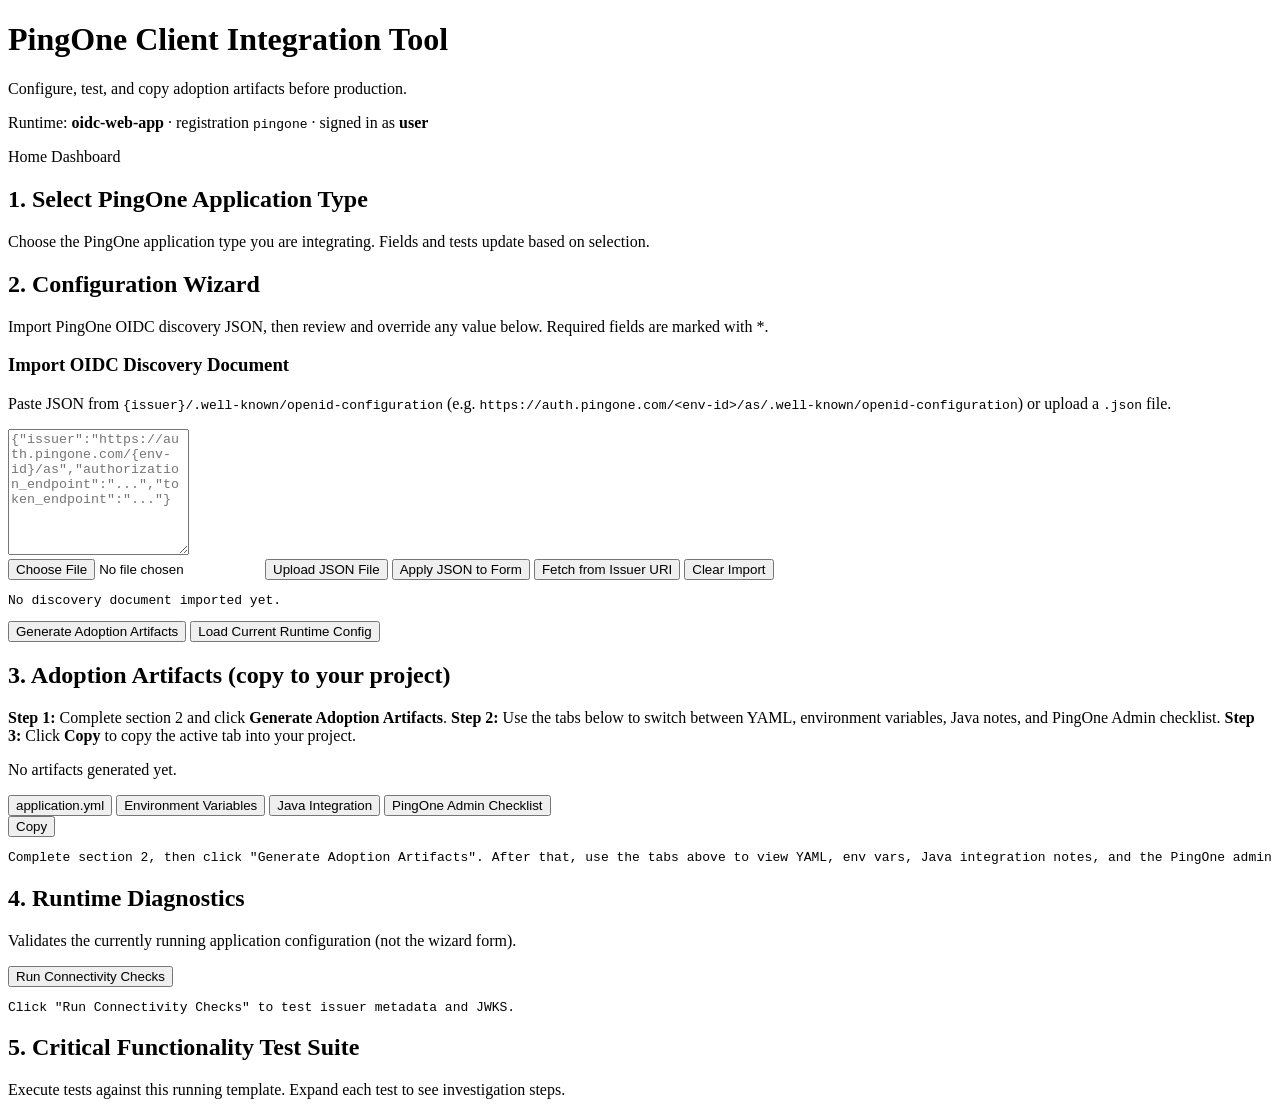
==== src/main/resources/templates/tool/index.html @ 47490558 "adding new feature" ====
<!DOCTYPE html>
<html lang="en" xmlns:th="http://www.thymeleaf.org"
      xmlns:sec="http://www.thymeleaf.org/extras/spring-security">
<head>
    <meta charset="UTF-8"/>
    <meta name="viewport" content="width=device-width, initial-scale=1"/>
    <title>PingOne Client Integration Tool</title>
    <link rel="stylesheet" th:href="@{/css/app.css}"/>
    <meta name="_csrf" th:content="${_csrf.token}"/>
    <meta name="_csrf_parameter" th:content="${_csrf.parameterName}"/>
    <meta name="runtime-login-path" th:content="${runtimeLoginPath}"/>
</head>
<body>
<main class="container container-wide">
    <header class="page-header">
        <div>
            <h1>PingOne Client Integration Tool</h1>
            <p class="subtitle">Configure, test, and copy adoption artifacts before production.</p>
            <p class="subtitle runtime-badge">
                Runtime: <strong th:text="${runtimeType}">oidc-web-app</strong>
                · registration <code th:text="${runtimeRegistrationId}">pingone</code>
                <span sec:authorize="isAuthenticated()"> · signed in as <strong sec:authentication="name">user</strong></span>
            </p>
        </div>
        <div class="header-actions">
            <a class="btn btn-link" th:href="@{/}">Home</a>
            <a class="btn btn-link" th:href="@{/dashboard}" sec:authorize="isAuthenticated()">Dashboard</a>
        </div>
    </header>

    <div class="tool-layout">
        <section class="card">
            <h2>1. Select PingOne Application Type</h2>
            <p class="help-text">Choose the PingOne application type you are integrating. Fields and tests update based on selection.</p>
            <div id="type-selector" class="type-grid"></div>
            <div id="type-summary" class="type-summary"></div>
        </section>

        <section class="card">
            <h2>2. Configuration Wizard</h2>
            <p class="help-text">Import PingOne OIDC discovery JSON, then review and override any value below. Required fields are marked with <span class="required">*</span>.</p>

            <div class="discovery-import-panel">
                <h3>Import OIDC Discovery Document</h3>
                <p class="help-text">Paste JSON from <code>{issuer}/.well-known/openid-configuration</code> (e.g. <code>https://auth.pingone.com/&lt;env-id&gt;/as/.well-known/openid-configuration</code>) or upload a <code>.json</code> file.</p>
                <textarea id="discovery-json-input" class="discovery-json-input" rows="8" placeholder='{"issuer":"https://auth.pingone.com/{env-id}/as","authorization_endpoint":"...","token_endpoint":"..."}'></textarea>
                <div class="actions discovery-import-actions">
                    <input type="file" id="discovery-file-input" accept=".json,application/json" class="visually-hidden"/>
                    <button type="button" id="btn-discovery-upload" class="btn">Upload JSON File</button>
                    <button type="button" id="btn-discovery-apply" class="btn btn-primary">Apply JSON to Form</button>
                    <button type="button" id="btn-discovery-fetch" class="btn">Fetch from Issuer URI</button>
                    <button type="button" id="btn-discovery-clear" class="btn btn-secondary">Clear Import</button>
                </div>
                <pre id="discovery-import-status" class="discovery-import-status">No discovery document imported yet.</pre>
            </div>

            <form id="config-form" class="config-form"></form>
            <div class="actions">
                <button type="button" id="btn-generate" class="btn btn-primary">Generate Adoption Artifacts</button>
                <button type="button" id="btn-load-runtime" class="btn">Load Current Runtime Config</button>
            </div>
        </section>

        <section class="card" id="artifacts-section">
            <h2>3. Adoption Artifacts (copy to your project)</h2>
            <p class="help-text">
                <strong>Step 1:</strong> Complete section 2 and click <strong>Generate Adoption Artifacts</strong>.
                <strong>Step 2:</strong> Use the tabs below to switch between YAML, environment variables, Java notes, and PingOne Admin checklist.
                <strong>Step 3:</strong> Click <strong>Copy</strong> to copy the active tab into your project.
            </p>
            <p id="artifacts-status" class="artifacts-status">No artifacts generated yet.</p>
            <div class="snippet-tabs" id="snippet-tabs">
                <button type="button" class="snippet-tab active" data-tab="yaml">application.yml</button>
                <button type="button" class="snippet-tab" data-tab="env">Environment Variables</button>
                <button type="button" class="snippet-tab" data-tab="java">Java Integration</button>
                <button type="button" class="snippet-tab" data-tab="admin">PingOne Admin Checklist</button>
            </div>
            <div class="snippet-panel">
                <button type="button" class="btn btn-sm copy-btn" data-copy-target="snippet-content">Copy</button>
                <pre id="snippet-content" class="json-block">Complete section 2, then click "Generate Adoption Artifacts". After that, use the tabs above to view YAML, env vars, Java integration notes, and the PingOne admin checklist.</pre>
            </div>
        </section>

        <section class="card">
            <h2>4. Runtime Diagnostics</h2>
            <p class="help-text">Validates the currently running application configuration (not the wizard form).</p>
            <button type="button" id="btn-diagnostics" class="btn btn-primary">Run Connectivity Checks</button>
            <pre id="diagnostics-output" class="json-block diagnostics-output">Click "Run Connectivity Checks" to test issuer metadata and JWKS.</pre>
        </section>

        <section class="card">
            <h2>5. Critical Functionality Test Suite</h2>
            <p class="help-text">Execute tests against this running template. Expand each test to see investigation steps.</p>
            <div id="test-suite"></div>
        </section>
    </div>
</main>

<script type="application/json" id="tool-catalog-json" th:text="${catalogJson}"></script>
<script th:src="@{/js/client-tool.js}"></script>
</body>
</html>
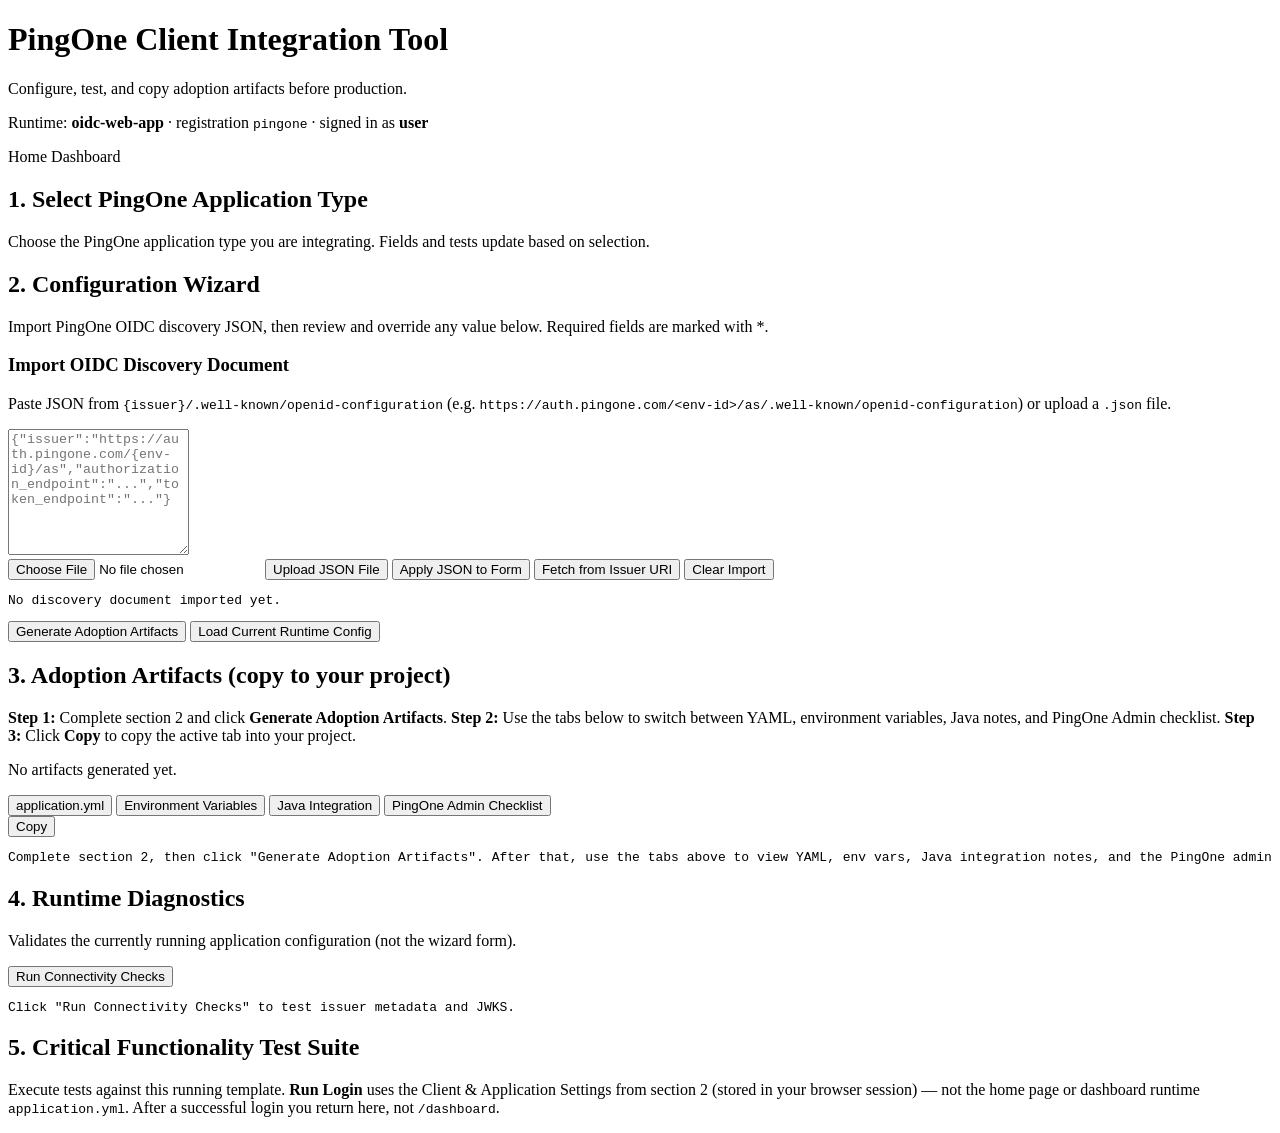
==== commit 95d28fa1: "fixing login in tool" ====
--- a/src/main/resources/templates/tool/index.html
+++ b/src/main/resources/templates/tool/index.html
@@ -90,7 +90,7 @@
 
         <section class="card">
             <h2>5. Critical Functionality Test Suite</h2>
-            <p class="help-text">Execute tests against this running template. Expand each test to see investigation steps.</p>
+            <p class="help-text">Execute tests against this running template. <strong>Run Login</strong> uses the Client &amp; Application Settings from section 2 (stored in your browser session) — not the home page or dashboard runtime <code>application.yml</code>. After a successful login you return here, not <code>/dashboard</code>.</p>
             <div id="test-suite"></div>
         </section>
     </div>
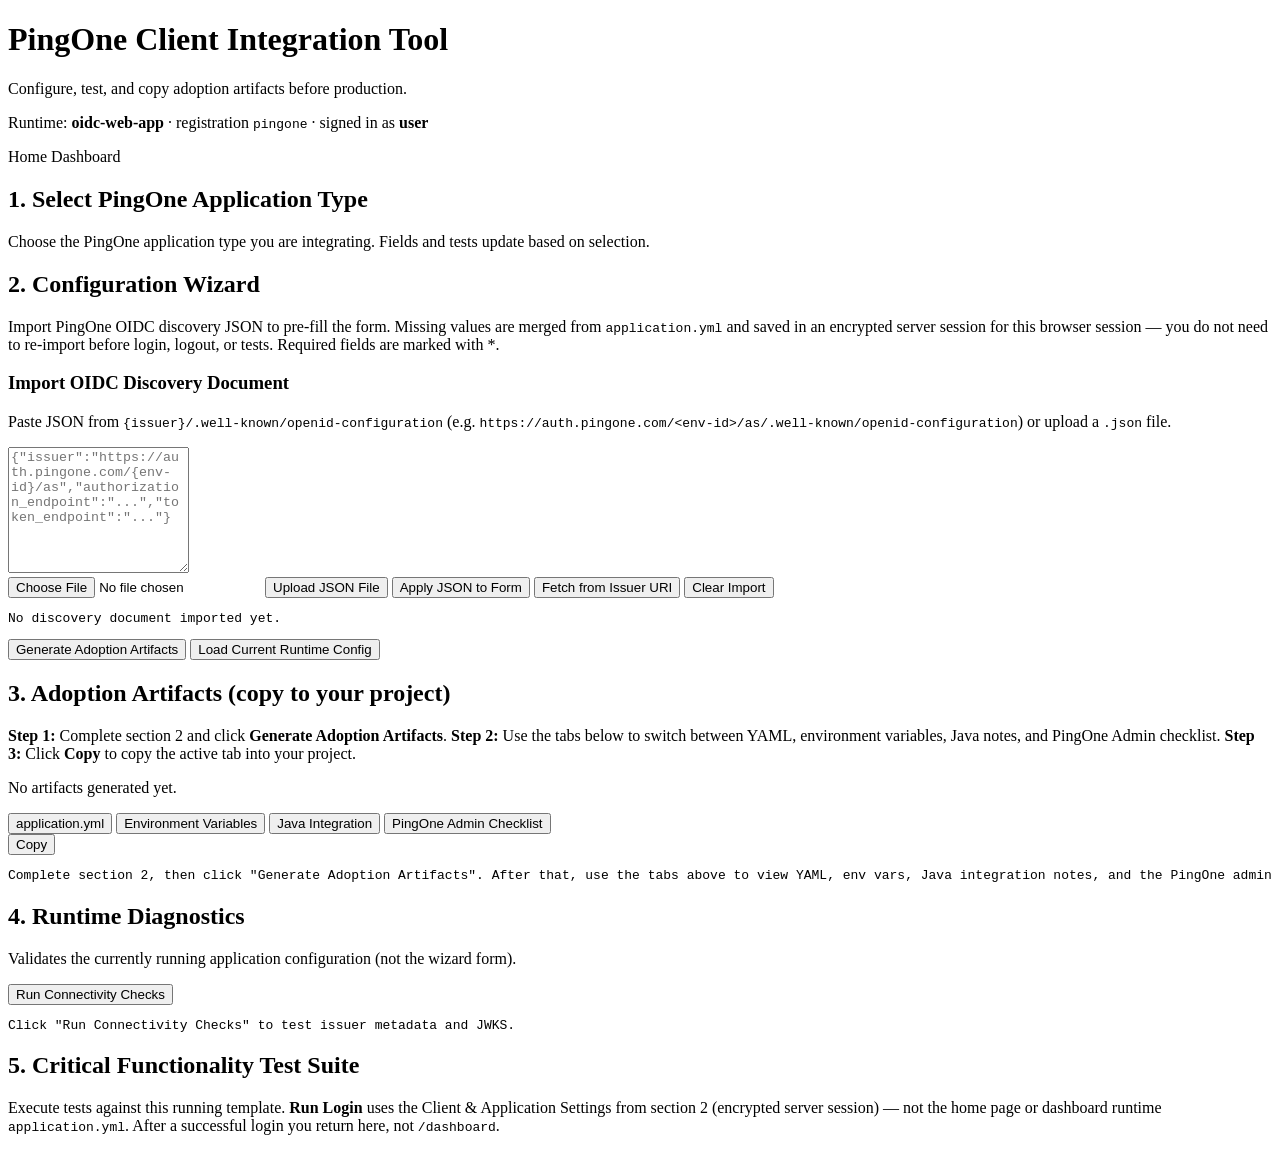
==== commit 5d805cc5: "fixing issue" ====
--- a/src/main/resources/templates/tool/index.html
+++ b/src/main/resources/templates/tool/index.html
@@ -38,7 +38,7 @@
 
         <section class="card">
             <h2>2. Configuration Wizard</h2>
-            <p class="help-text">Import PingOne OIDC discovery JSON, then review and override any value below. Required fields are marked with <span class="required">*</span>.</p>
+            <p class="help-text">Import PingOne OIDC discovery JSON to pre-fill the form. Missing values are merged from <code>application.yml</code> and saved in an encrypted server session for this browser session — you do not need to re-import before login, logout, or tests. Required fields are marked with <span class="required">*</span>.</p>
 
             <div class="discovery-import-panel">
                 <h3>Import OIDC Discovery Document</h3>
@@ -90,7 +90,7 @@
 
         <section class="card">
             <h2>5. Critical Functionality Test Suite</h2>
-            <p class="help-text">Execute tests against this running template. <strong>Run Login</strong> uses the Client &amp; Application Settings from section 2 (stored in your browser session) — not the home page or dashboard runtime <code>application.yml</code>. After a successful login you return here, not <code>/dashboard</code>.</p>
+            <p class="help-text">Execute tests against this running template. <strong>Run Login</strong> uses the Client &amp; Application Settings from section 2 (encrypted server session) — not the home page or dashboard runtime <code>application.yml</code>. After a successful login you return here, not <code>/dashboard</code>.</p>
             <div id="test-suite"></div>
         </section>
     </div>
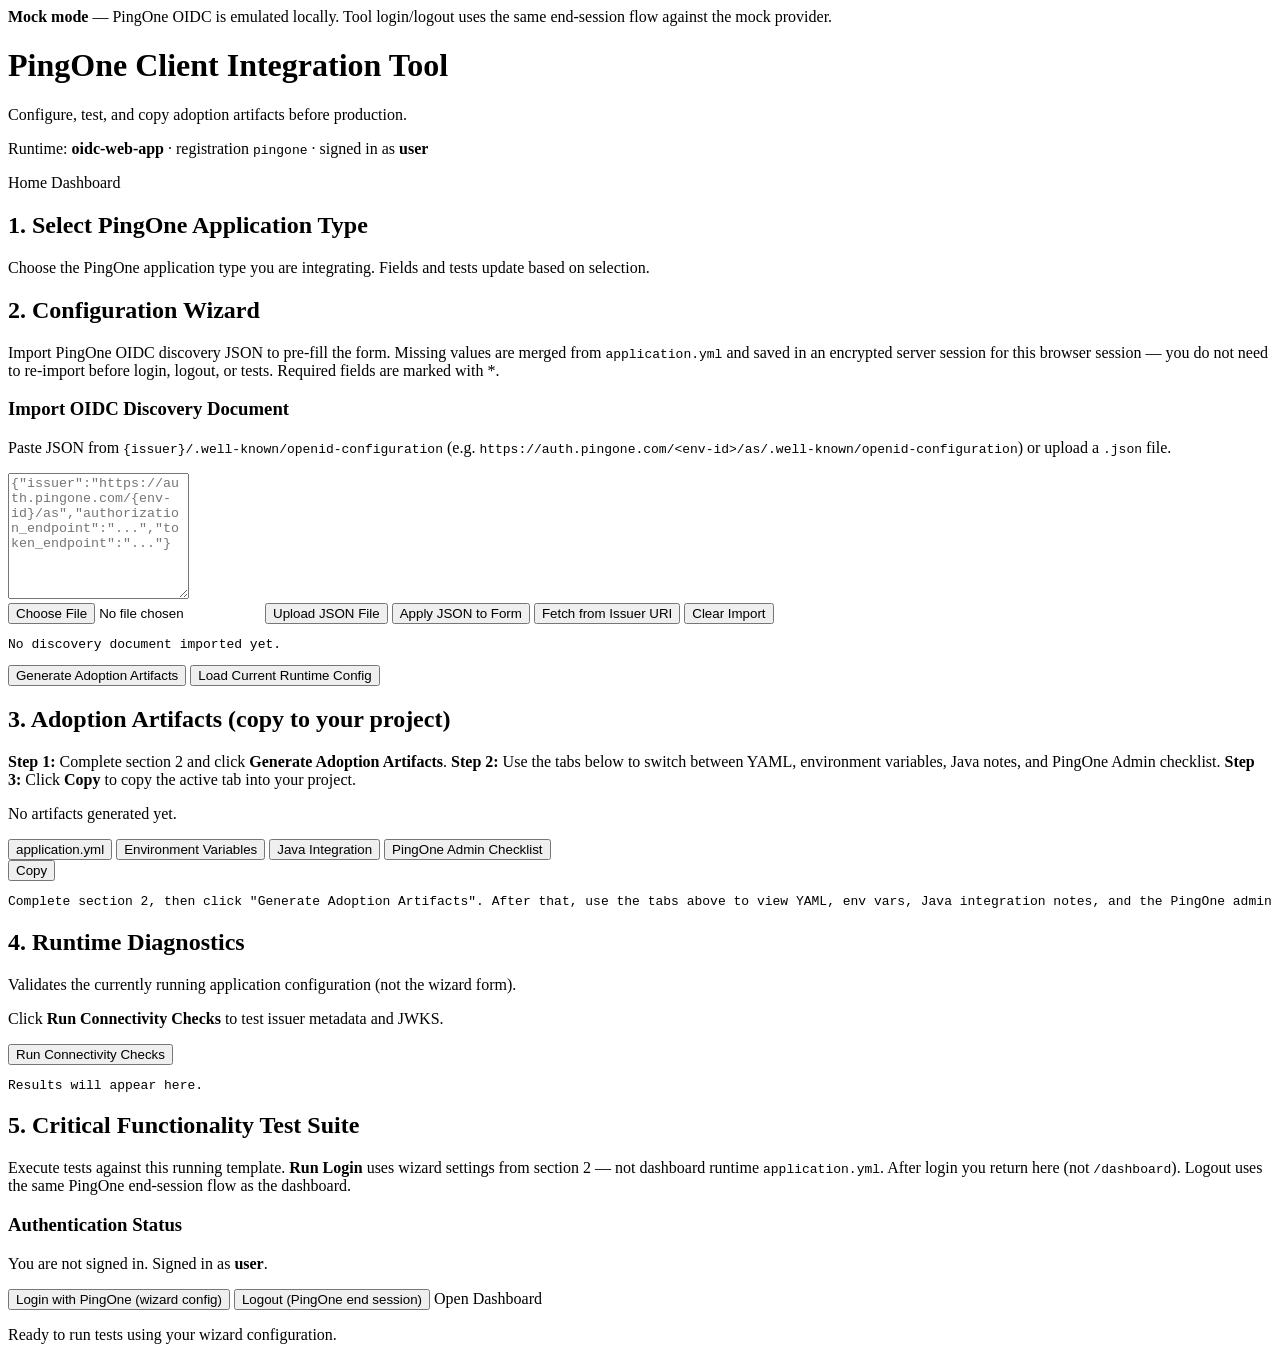
==== commit bdc49c0a: "fixing issue" ====
--- a/src/main/resources/templates/tool/index.html
+++ b/src/main/resources/templates/tool/index.html
@@ -12,6 +12,10 @@
 </head>
 <body>
 <main class="container container-wide">
+    <div class="mock-banner" th:if="${pingoneMockMode}">
+        <strong>Mock mode</strong> — PingOne OIDC is emulated locally. Tool login/logout uses the same end-session flow against the mock provider.
+    </div>
+
     <header class="page-header">
         <div>
             <h1>PingOne Client Integration Tool</h1>
@@ -84,13 +88,33 @@
         <section class="card">
             <h2>4. Runtime Diagnostics</h2>
             <p class="help-text">Validates the currently running application configuration (not the wizard form).</p>
+            <p id="diagnostics-status" class="action-status">Click <strong>Run Connectivity Checks</strong> to test issuer metadata and JWKS.</p>
             <button type="button" id="btn-diagnostics" class="btn btn-primary">Run Connectivity Checks</button>
-            <pre id="diagnostics-output" class="json-block diagnostics-output">Click "Run Connectivity Checks" to test issuer metadata and JWKS.</pre>
+            <pre id="diagnostics-output" class="json-block diagnostics-output">Results will appear here.</pre>
         </section>
 
-        <section class="card">
+        <section class="card" id="tests-section">
             <h2>5. Critical Functionality Test Suite</h2>
-            <p class="help-text">Execute tests against this running template. <strong>Run Login</strong> uses the Client &amp; Application Settings from section 2 (encrypted server session) — not the home page or dashboard runtime <code>application.yml</code>. After a successful login you return here, not <code>/dashboard</code>.</p>
+            <p class="help-text">Execute tests against this running template. <strong>Run Login</strong> uses wizard settings from section 2 — not dashboard runtime <code>application.yml</code>. After login you return here (not <code>/dashboard</code>). Logout uses the same PingOne end-session flow as the dashboard.</p>
+
+            <div id="tool-action-banner" class="tool-action-banner hidden" role="status" aria-live="polite"></div>
+
+            <div class="auth-status-card" id="auth-status-card">
+                <h3>Authentication Status</h3>
+                <p id="auth-status-message" class="auth-status-message">
+                    <span sec:authorize="!isAuthenticated()">You are not signed in.</span>
+                    <span sec:authorize="isAuthenticated()">Signed in as <strong sec:authentication="name">user</strong>.</span>
+                </p>
+                <div class="actions auth-status-actions">
+                    <button type="button" id="btn-tool-login" class="btn btn-primary"
+                            sec:authorize="!isAuthenticated()">Login with PingOne (wizard config)</button>
+                    <button type="button" id="btn-tool-logout" class="btn btn-secondary"
+                            sec:authorize="isAuthenticated()">Logout (PingOne end session)</button>
+                    <a class="btn btn-link" th:href="@{/dashboard}" sec:authorize="isAuthenticated()">Open Dashboard</a>
+                </div>
+            </div>
+
+            <p id="test-suite-status" class="action-status">Ready to run tests using your wizard configuration.</p>
             <div id="test-suite"></div>
         </section>
     </div>
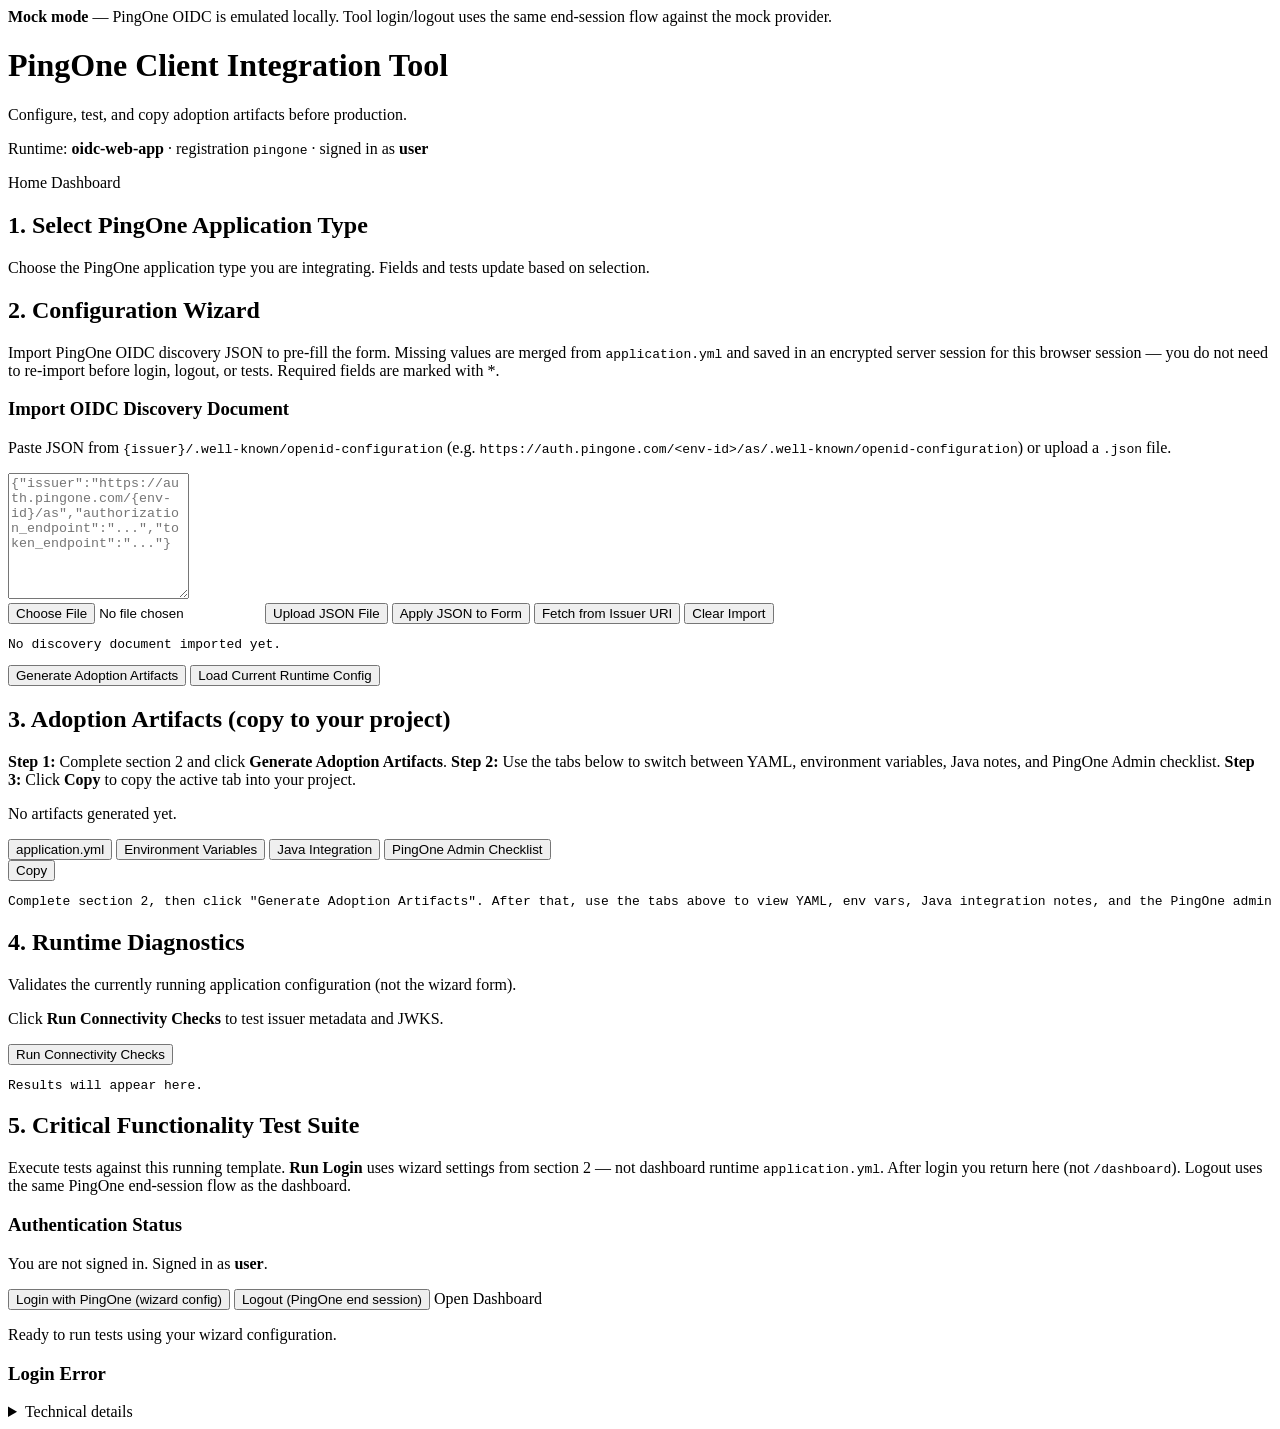
==== commit 7664cea2: "fixing issue" ====
--- a/src/main/resources/templates/tool/index.html
+++ b/src/main/resources/templates/tool/index.html
@@ -115,6 +115,15 @@
             </div>
 
             <p id="test-suite-status" class="action-status">Ready to run tests using your wizard configuration.</p>
+            <div id="login-error-panel" class="login-error-panel hidden" role="alert">
+                <h3>Login Error</h3>
+                <p id="login-error-summary" class="login-error-summary"></p>
+                <ul id="login-error-hints" class="login-error-hints"></ul>
+                <details>
+                    <summary>Technical details</summary>
+                    <pre id="login-error-technical" class="json-block login-error-technical"></pre>
+                </details>
+            </div>
             <div id="test-suite"></div>
         </section>
     </div>
